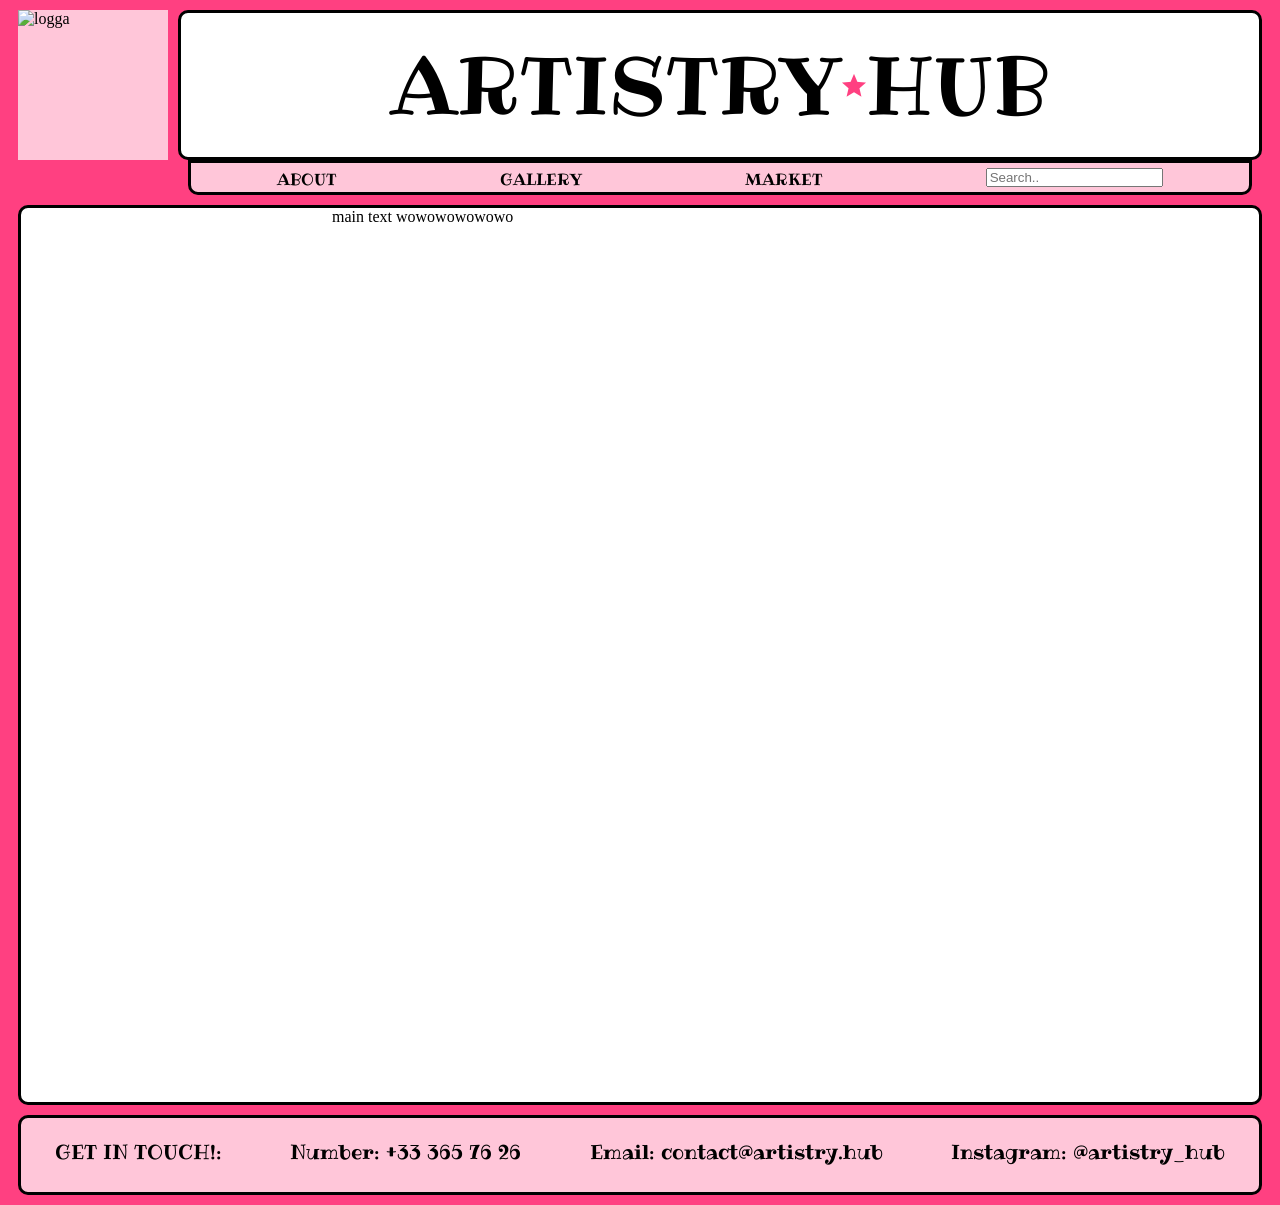
==== gallery.html @ 367d9852 "v49 lektion 2" ====
<!DOCTYPE html>
<html lang="en">
<head>
    <meta charset="UTF-8">
    <meta name="viewport" content="width=device-width, initial-scale=1.0">
    <title> Artistry hub </title>
    <link rel="stylesheet" href="/css/style.css">
    
    <link rel="preconnect" href="https://fonts.googleapis.com">
    <link rel="preconnect" href="https://fonts.gstatic.com" crossorigin>
    <link href="https://fonts.googleapis.com/css2?family=Ribeye&display=swap" rel="stylesheet">
    <link href="https://fonts.googleapis.com/css2?family=Teachers:ital,wght@0,400..800;1,400..800&display=swap" rel="stylesheet">
    <link rel="stylesheet" href="https://fonts.googleapis.com/css2?family=Material+Symbols+Outlined:opsz,wght,FILL,GRAD@20..48,100..700,0..1,-50..200&icon_names=star" />
</head>
<body>
    <div id="wrapper">
        <div id="logga">
            <img src="" alt="logga">
        </div>
        <header>
            <h1 class="nowrap">ARTISTRY</h1> <span class="material-symbols-outlined" class="nowrap">star</span> <h1 class="nowrap">HUB</h1>
        </header>
        <nav>
            <a href="index.html">ABOUT</a>
            <a href="market.html">GALLERY</a>
            <a href="gallery.html">MARKET</a>
            <input type="text" placeholder="Search..">
        </nav>
        <main>
            main text wowowowowowo
        </main>
        <footer>
            <p class="foot">GET IN TOUCH!:</p>
            <p class="foot">Number: +33 365 76 26</p>
            <p class="foot">Email: contact@artistry.hub</p>
            <p class="foot">Instagram: @artistry_hub</p>
        </footer>
    </div>
</body>
</html>
---- css/style.css ----
#wrapper {
    background-color: #ff4081;
    display: grid;
    grid-template-columns: 150px 5fr;
    grid-template-rows: 150px 5vh 100vh 10vh;
    grid-template-areas: 
    " log hd "
    " . nav"
    " mn mn"
    "ft ft"
    ;
    margin: 10px;
}

.nowrap {
white-space: nowrap;
}

h1 {
    font-family: "Ribeye", serif;
    font-weight: 400;
    font-style: normal;
    font-size: 500%;
    display: inline-block;
}

body{
    background-color: #ff4081;
}

header {
    display: flex;
    justify-content: center;
    align-items: center;
    background-color: rgb(255, 255, 255);
    grid-area: hd;
    margin-left: 10px;
    align-content: center;
    border-radius: 10px;
    border-style: solid;
}

main {
    background-color: rgb(255, 255, 255);
    grid-area: mn;
    border-radius: 10px;
    border-style: solid;
    padding-left: 25%;
    padding-right: 25%;
}

#logga {
    grid-area: log;
    background-color: #ffc6d9;
}

nav {
    grid-area: nav;
    background-color:#ffc6d9;
    margin-left: 20px;
    margin-right: 10px;
    margin-bottom: 10px;
    border-bottom-right-radius: 10px;
    border-bottom-left-radius: 10px;
    display: flex;
    justify-content: space-around;
    border-top-style: 0px;
    border-style: solid;
    padding: 5px;
}

footer {
    background-color: #ffc6d9;
    grid-area: ft;
    margin-top: 10px;
    border-radius: 10px;
    border-style: solid;
    display: flex;
    flex-direction: row;
    justify-content: space-around;
}

.material-symbols-outlined {
  font-variation-settings:
  'FILL' 100,
  'wght' 2000,
  'GRAD' 0,
  'opsz' 24;
  display: inline-block;
  size: 500%;
  color: #ff4081;
}

a {
    text-decoration: none;
    font-family: "Ribeye", serif;
    font-weight: 400;
    color: black;
}

a:hover {
    color: #ff4081;
}

input [type=text] {
    color: #ff4081;
}

.foot {
    font-family: "Ribeye", serif;
    font-size: 20px;
}

h2 {
    font-family: "Ribeye", serif;
    font-size: 50px;
    margin: 20px;
    text-align: center;
}

p {
    font-size: 25px;
    font-family: "Teachers", sans-serif;
}

.top {
    margin-top: 40px;
}
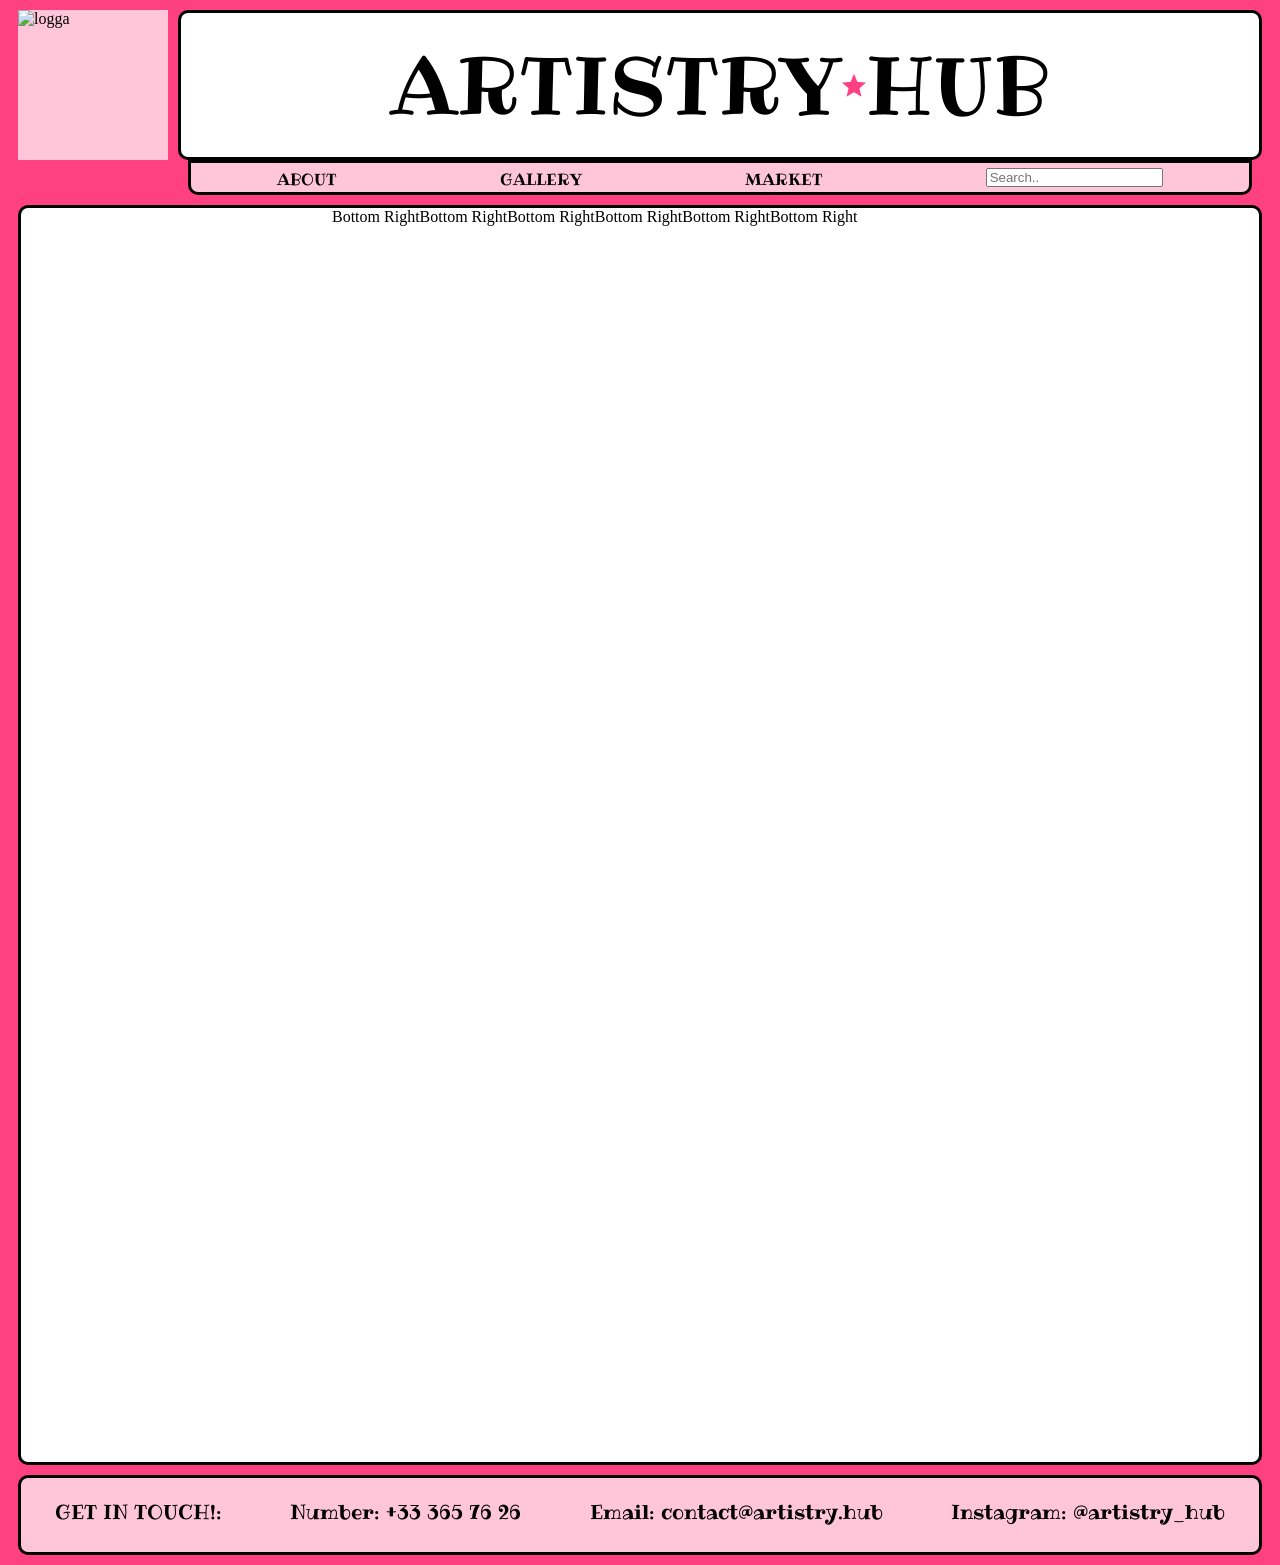
==== commit 09b3d8b8: "lektion något" ====
--- a/gallery.html
+++ b/gallery.html
@@ -22,12 +22,29 @@
         </header>
         <nav>
             <a href="index.html">ABOUT</a>
-            <a href="market.html">GALLERY</a>
-            <a href="gallery.html">MARKET</a>
+            <a href="gallery.html">GALLERY</a>
+            <a href="market.html">MARKET</a>
             <input type="text" placeholder="Search..">
         </nav>
-        <main>
-            main text wowowowowowo
+        <main class="imgovertext">
+            <div class="gallery">
+                <div class="bottom-right">Bottom Right</div>
+            </div>
+            <div class="gallery">
+                <div class="bottom-right">Bottom Right</div>
+            </div>
+            <div class="gallery">
+                <div class="bottom-right">Bottom Right</div>
+            </div>
+            <div class="gallery">
+                <div class="bottom-right">Bottom Right</div>
+            </div>
+            <div class="gallery">
+                <div class="bottom-right">Bottom Right</div>
+            </div>
+            <div class="gallery">
+                <div class="bottom-right">Bottom Right</div>
+            </div>
         </main>
         <footer>
             <p class="foot">GET IN TOUCH!:</p>
--- a/css/style.css
+++ b/css/style.css
@@ -2,7 +2,7 @@
     background-color: #ff4081;
     display: grid;
     grid-template-columns: 150px 5fr;
-    grid-template-rows: 150px 5vh 100vh 10vh;
+    grid-template-rows: 150px 5vh 140vh 10vh;
     grid-template-areas: 
     " log hd "
     " . nav"
@@ -116,6 +116,7 @@
     font-size: 50px;
     margin: 20px;
     text-align: center;
+    margin-top: 20px;
 }
 
 p {
@@ -124,5 +125,15 @@
 }
 
 .top {
-    margin-top: 40px;
+    margin-top: 60px;
 }
+
+.pink{
+    width: 50vw;
+}
+
+.imgovertext {
+        position: relative;
+        text-align: center;
+    display: flex;
+}
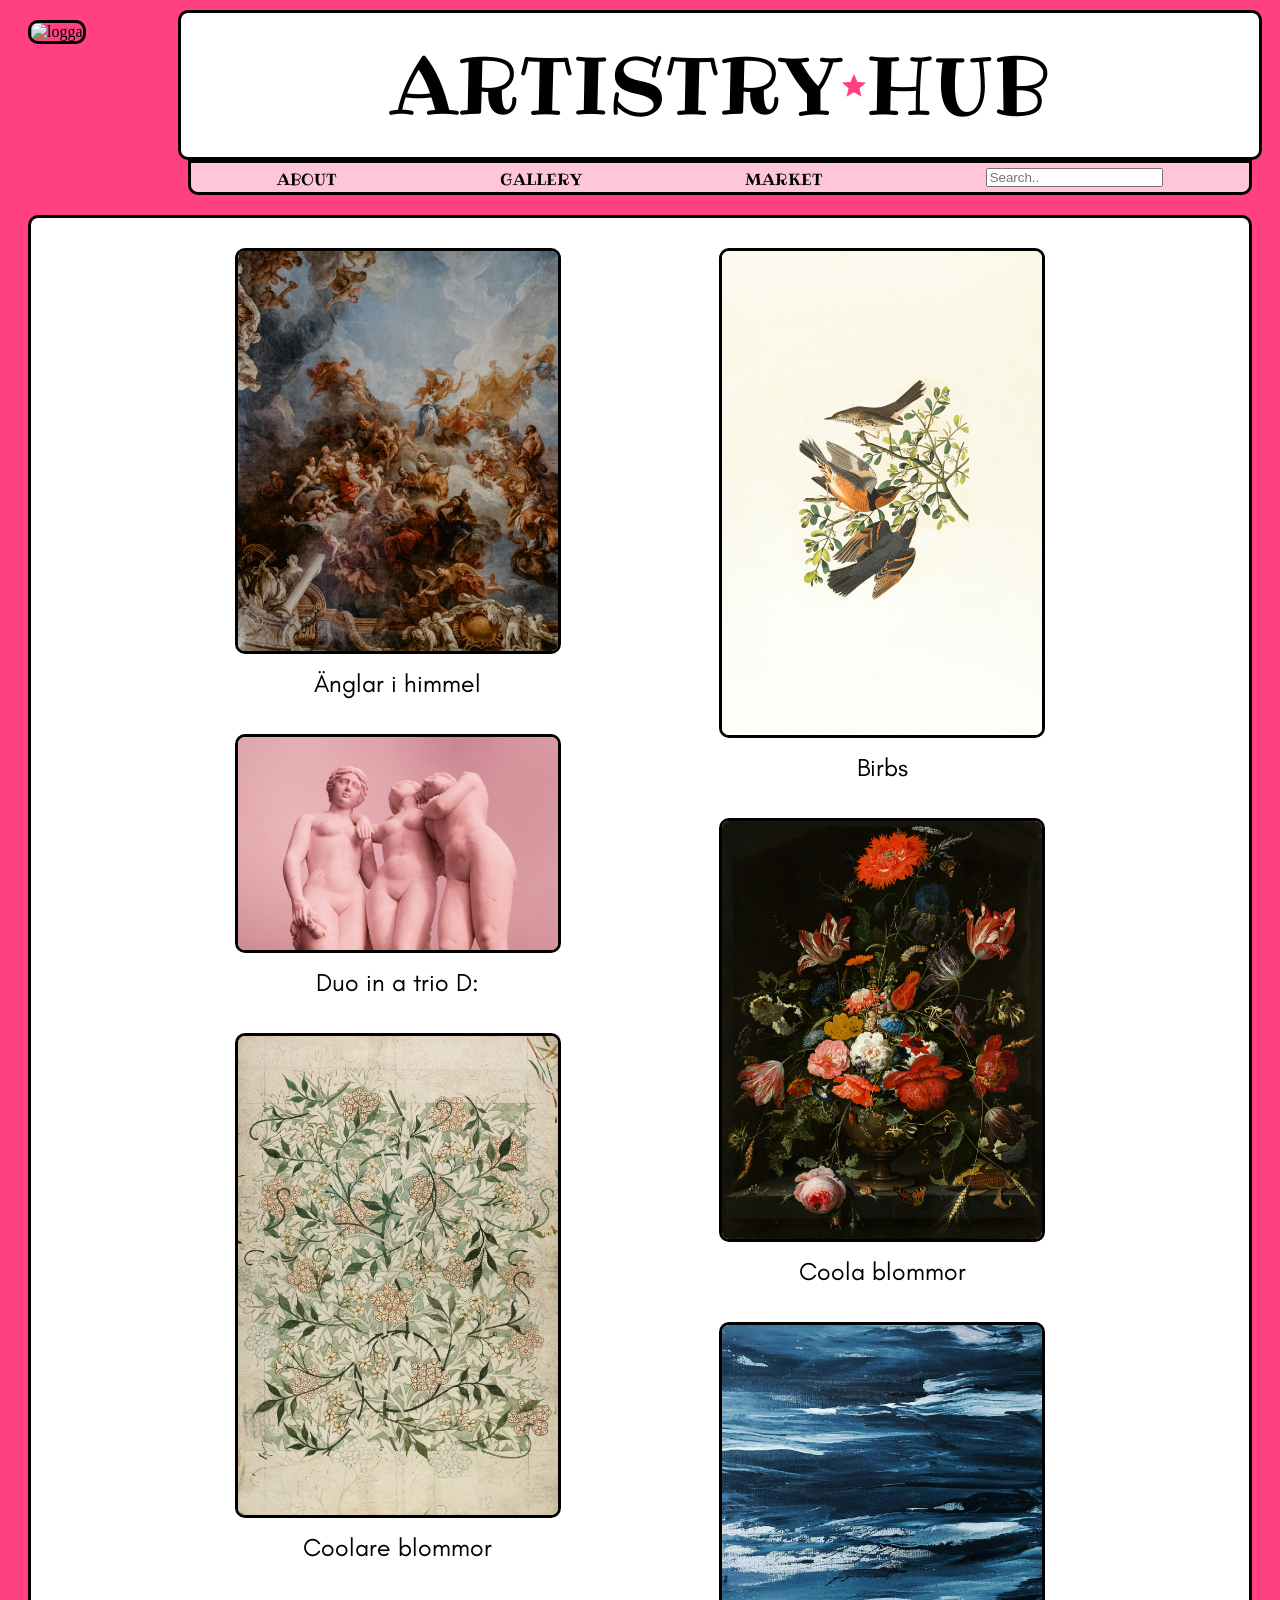
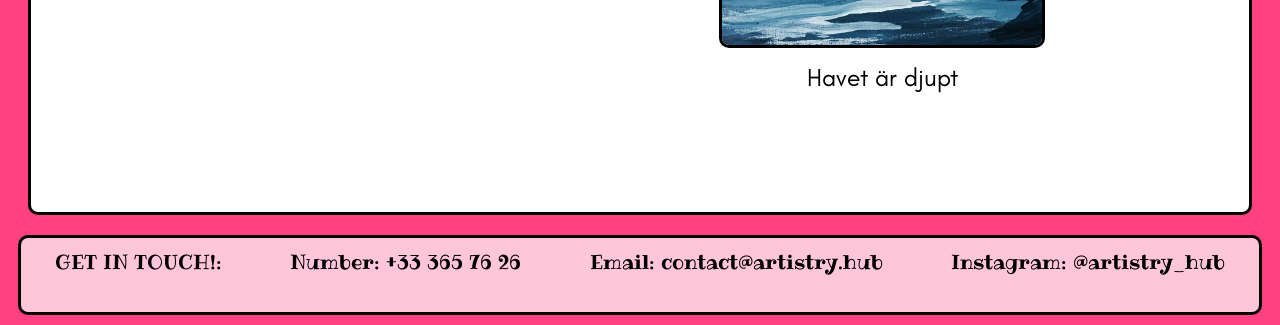
==== commit 7e5e08de: "V50" ====
--- a/gallery.html
+++ b/gallery.html
@@ -13,7 +13,7 @@
     <link rel="stylesheet" href="https://fonts.googleapis.com/css2?family=Material+Symbols+Outlined:opsz,wght,FILL,GRAD@20..48,100..700,0..1,-50..200&icon_names=star" />
 </head>
 <body>
-    <div id="wrapper">
+    <div id="special-wrapper">
         <div id="logga">
             <img src="" alt="logga">
         </div>
@@ -28,22 +28,28 @@
         </nav>
         <main class="imgovertext">
             <div class="gallery">
-                <div class="bottom-right">Bottom Right</div>
+                <img src="img/adrianna-geo-1rBg5YSi00c-unsplash.jpg" alt="old painting">
+                <p class="bottom-right">Änglar i himmel</p>
             </div>
             <div class="gallery">
-                <div class="bottom-right">Bottom Right</div>
+                <img src="img/allyssa-olaivar-C_dSxETlS_4-unsplash.jpg" alt="naked ladies 2">
+                <p class="bottom-right">Duo in a trio D:</p>
             </div>
             <div class="gallery">
-                <div class="bottom-right">Bottom Right</div>
+                <img src="img/birmingham-museums-trust-BPWZ01FtySg-unsplash.jpg" alt="folk flowers">
+                <p class="bottom-right">Coolare blommor</p>
             </div>
             <div class="gallery">
-                <div class="bottom-right">Bottom Right</div>
+                <img src="img/boston-public-library-YoK5pBcSY8s-unsplash.jpg" alt="birbs">
+                <p class="bottom-right">Birbs</p>
             </div>
             <div class="gallery">
-                <div class="bottom-right">Bottom Right</div>
+                <img src="img/europeana-5TK1F5VfdIk-unsplash.jpg" alt="stilleben blommor">
+                <p class="bottom-right">Coola blommor</p>
             </div>
             <div class="gallery">
-                <div class="bottom-right">Bottom Right</div>
+                <img src="img/henrik-donnestad-t2Sai-AqIpI-unsplash.jpg" alt="hav målning">
+                <p class="bottom-right">Havet är djupt</p>
             </div>
         </main>
         <footer>
--- a/css/style.css
+++ b/css/style.css
@@ -51,7 +51,7 @@
 
 #logga {
     grid-area: log;
-    background-color: #ffc6d9;
+    background-color: #ff4081;
 }
 
 nav {
@@ -117,11 +117,13 @@
     margin: 20px;
     text-align: center;
     margin-top: 20px;
+    font-weight: 400;
 }
 
 p {
     font-size: 25px;
     font-family: "Teachers", sans-serif;
+    margin-top: 10px;
 }
 
 .top {
@@ -136,4 +138,33 @@
         position: relative;
         text-align: center;
     display: flex;
+    flex-direction: column;
+    flex-wrap: wrap;
+    margin: 10px;
+    padding-left: 10%;
+    padding-right: 10%;
+    padding-top: 20px;
 }
+
+img{
+    width: 25vw;
+    border-radius: 10px;
+    border-style: solid;
+    margin-left: 10px;
+    margin-right: 10px;
+    margin-top: 10px;
+}
+
+#special-wrapper {
+    background-color: #ff4081;
+    display: grid;
+    grid-template-columns: 150px 5fr;
+    grid-template-rows: 150px 5vh 180vh 10vh;
+    grid-template-areas: 
+    " log hd "
+    " . nav"
+    " mn mn"
+    "ft ft"
+    ;
+    margin: 10px;
+}
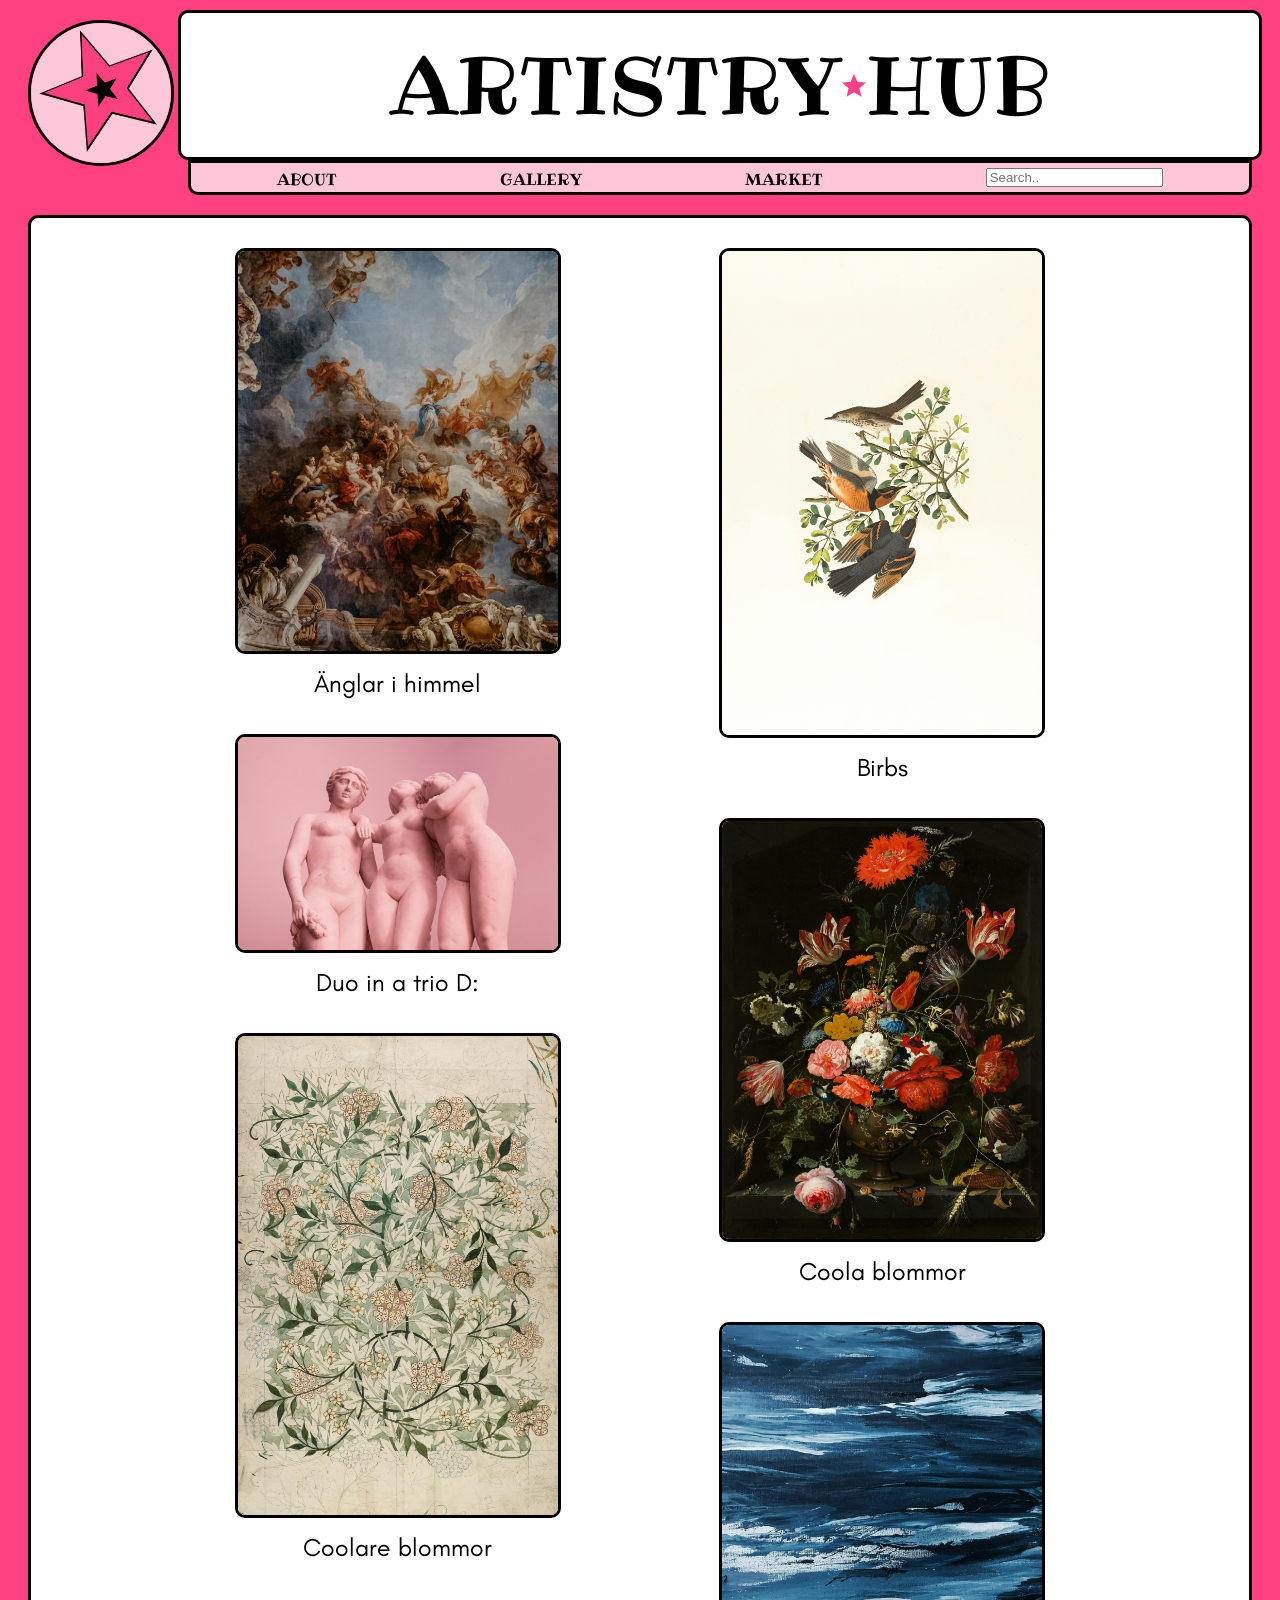
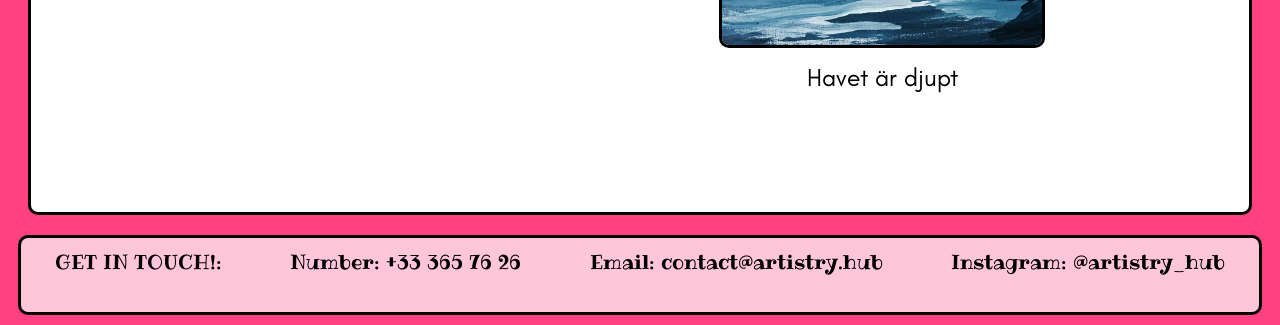
==== commit 8d69b399: "lite hemma arbete" ====
--- a/gallery.html
+++ b/gallery.html
@@ -15,7 +15,7 @@
 <body>
     <div id="special-wrapper">
         <div id="logga">
-            <img src="" alt="logga">
+            <img id="loggo" src="img/logga.jpg" alt="logga">
         </div>
         <header>
             <h1 class="nowrap">ARTISTRY</h1> <span class="material-symbols-outlined" class="nowrap">star</span> <h1 class="nowrap">HUB</h1>
--- a/css/style.css
+++ b/css/style.css
@@ -52,6 +52,7 @@
 #logga {
     grid-area: log;
     background-color: #ff4081;
+    margin-right: 10px;
 }
 
 nav {
@@ -167,4 +168,9 @@
     "ft ft"
     ;
     margin: 10px;
+}
+
+#loggo {
+    width: 100%;
+    border-radius: 100%;
 }
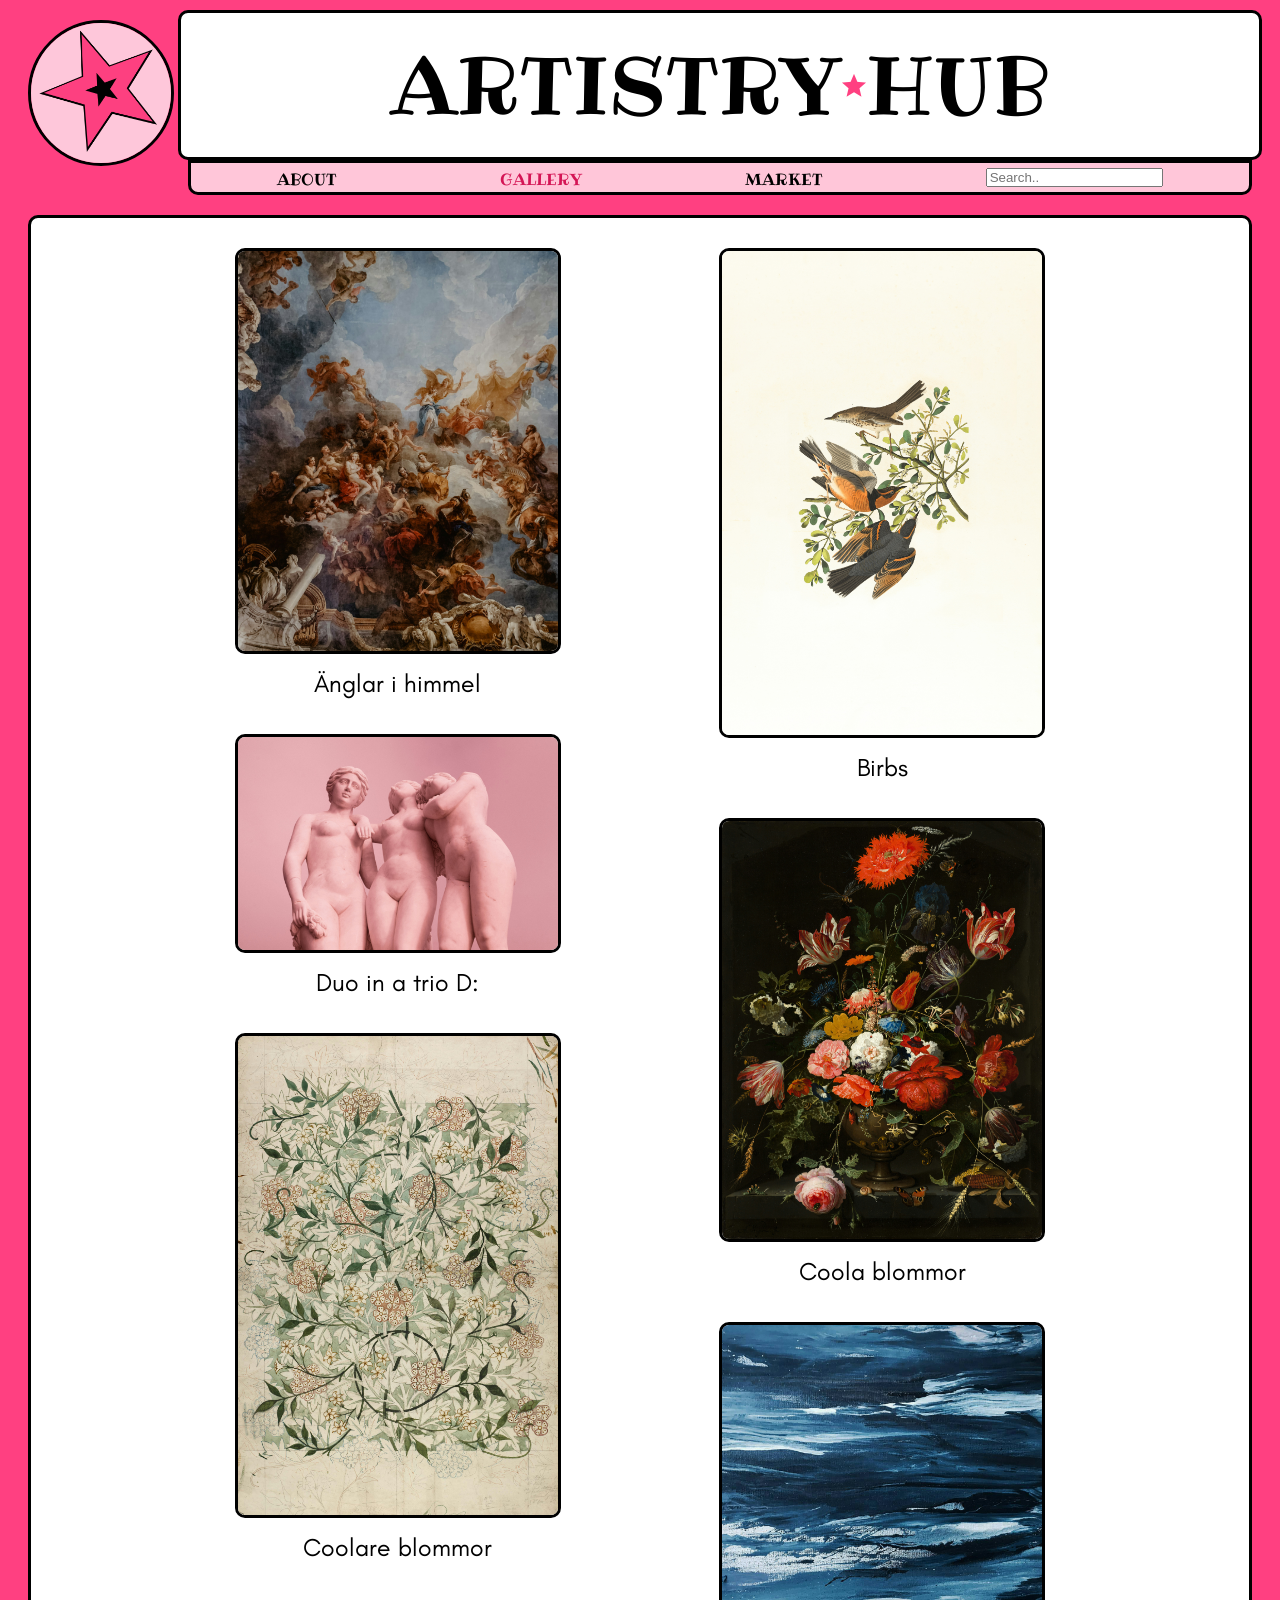
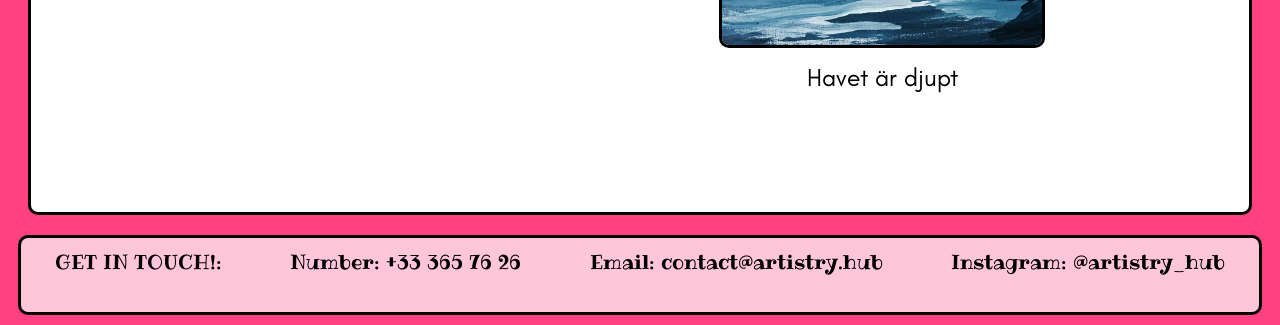
==== commit 19a36f96: "sista lektionen" ====
--- a/gallery.html
+++ b/gallery.html
@@ -22,7 +22,7 @@
         </header>
         <nav>
             <a href="index.html">ABOUT</a>
-            <a href="gallery.html">GALLERY</a>
+            <a class="current" href="gallery.html">GALLERY</a>
             <a href="market.html">MARKET</a>
             <input type="text" placeholder="Search..">
         </nav>
--- a/css/style.css
+++ b/css/style.css
@@ -3,17 +3,17 @@
     display: grid;
     grid-template-columns: 150px 5fr;
     grid-template-rows: 150px 5vh 140vh 10vh;
-    grid-template-areas: 
-    " log hd "
-    " . nav"
-    " mn mn"
-    "ft ft"
+    grid-template-areas:
+        " log hd "
+        " . nav"
+        " mn mn"
+        "ft ft"
     ;
     margin: 10px;
 }
 
 .nowrap {
-white-space: nowrap;
+    white-space: nowrap;
 }
 
 h1 {
@@ -24,7 +24,7 @@
     display: inline-block;
 }
 
-body{
+body {
     background-color: #ff4081;
 }
 
@@ -57,7 +57,7 @@
 
 nav {
     grid-area: nav;
-    background-color:#ffc6d9;
+    background-color: #ffc6d9;
     margin-left: 20px;
     margin-right: 10px;
     margin-bottom: 10px;
@@ -82,14 +82,14 @@
 }
 
 .material-symbols-outlined {
-  font-variation-settings:
-  'FILL' 100,
-  'wght' 2000,
-  'GRAD' 0,
-  'opsz' 24;
-  display: inline-block;
-  size: 500%;
-  color: #ff4081;
+    font-variation-settings:
+        'FILL' 100,
+        'wght' 2000,
+        'GRAD' 0,
+        'opsz' 24;
+    display: inline-block;
+    size: 500%;
+    color: #ff4081;
 }
 
 a {
@@ -131,13 +131,13 @@
     margin-top: 60px;
 }
 
-.pink{
+.pink {
     width: 50vw;
 }
 
 .imgovertext {
-        position: relative;
-        text-align: center;
+    position: relative;
+    text-align: center;
     display: flex;
     flex-direction: column;
     flex-wrap: wrap;
@@ -147,7 +147,7 @@
     padding-top: 20px;
 }
 
-img{
+img {
     width: 25vw;
     border-radius: 10px;
     border-style: solid;
@@ -161,11 +161,11 @@
     display: grid;
     grid-template-columns: 150px 5fr;
     grid-template-rows: 150px 5vh 180vh 10vh;
-    grid-template-areas: 
-    " log hd "
-    " . nav"
-    " mn mn"
-    "ft ft"
+    grid-template-areas:
+        " log hd "
+        " . nav"
+        " mn mn"
+        "ft ft"
     ;
     margin: 10px;
 }
@@ -173,4 +173,12 @@
 #loggo {
     width: 100%;
     border-radius: 100%;
+}
+
+.current {
+    color: #d41555;
+}
+
+.marketdiv {
+    background-color: #ffc6d9;
 }
